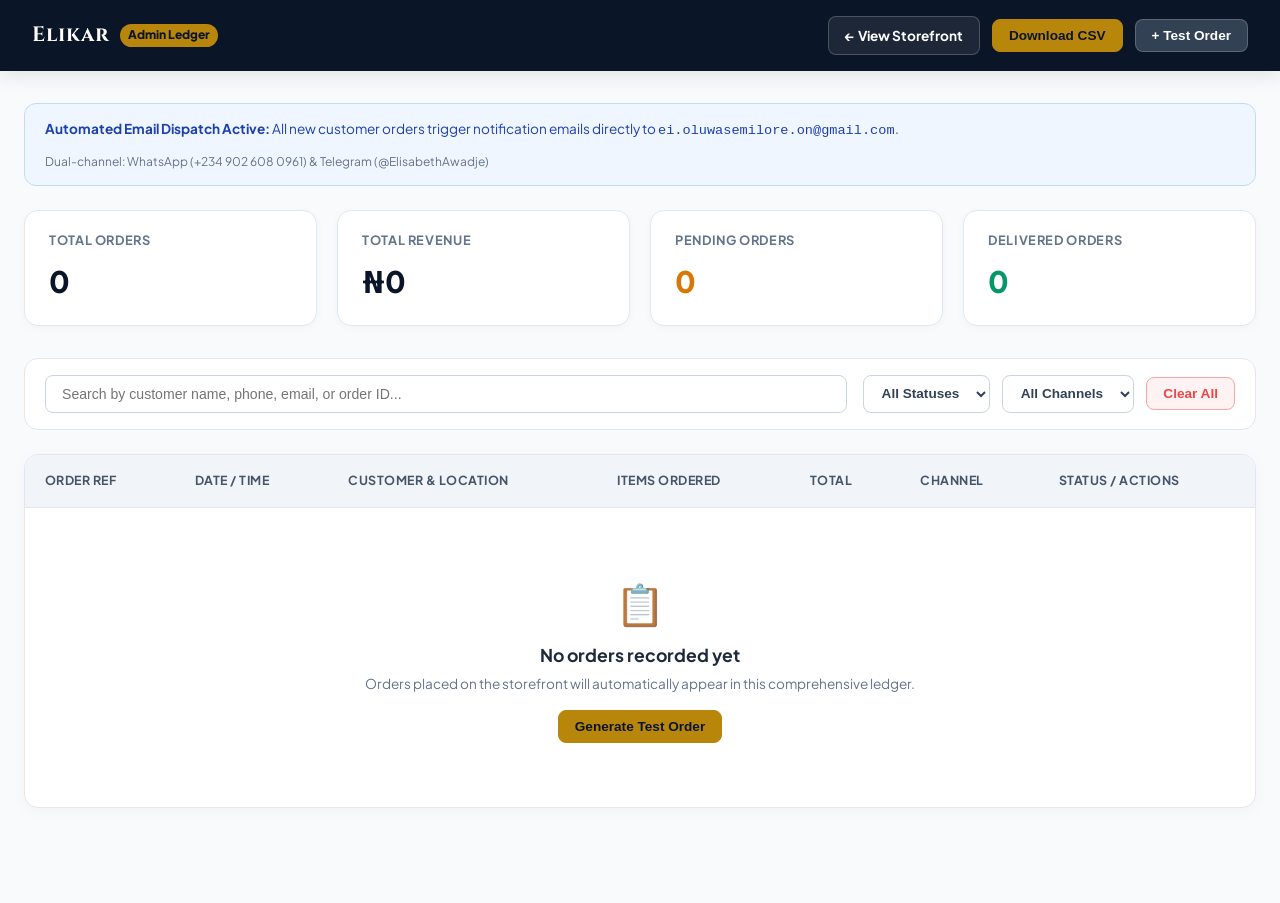
==== admin.html @ caaeaa94 "feature:update" ====
<!DOCTYPE html>
<html lang="en">
<head>
  <meta charset="UTF-8">
  <meta name="viewport" content="width=device-width, initial-scale=1.0">
  <title>Elikar — Orders Management Ledger</title>

  <!-- Google Fonts -->
  <link rel="preconnect" href="https://fonts.googleapis.com">
  <link rel="preconnect" href="https://fonts.gstatic.com" crossorigin>
  <link href="https://fonts.googleapis.com/css2?family=Plus+Jakarta+Sans:wght@400;500;600;700;800&family=Cinzel:wght@700&display=swap" rel="stylesheet">

  <link rel="stylesheet" href="styles/tokens.css">

  <style>
    body {
      background: #F8FAFC;
      color: #0F172A;
      font-family: 'Plus Jakarta Sans', sans-serif;
      padding: 0;
      margin: 0;
    }

    .admin-navbar {
      background: #0B1528;
      color: #FFFFFF;
      padding: 1rem 2rem;
      display: flex;
      justify-content: space-between;
      align-items: center;
      box-shadow: 0 4px 20px rgba(0,0,0,0.1);
    }
    .admin-brand {
      font-family: 'Cinzel', serif;
      font-size: 1.3rem;
      font-weight: 700;
      letter-spacing: 0.05em;
      display: flex;
      align-items: center;
      gap: 10px;
    }
    .admin-brand span {
      font-size: 0.75rem;
      background: #B8860B;
      color: #0B1528;
      padding: 2px 8px;
      border-radius: 999px;
      font-family: 'Plus Jakarta Sans', sans-serif;
      font-weight: 800;
      letter-spacing: normal;
    }
    .admin-nav-actions {
      display: flex;
      gap: 0.75rem;
      align-items: center;
    }
    .btn-admin {
      padding: 0.5rem 1rem;
      border-radius: 8px;
      font-size: 0.85rem;
      font-weight: 700;
      border: 1px solid rgba(255,255,255,0.2);
      background: rgba(255,255,255,0.08);
      color: #FFF;
      text-decoration: none;
      display: inline-flex;
      align-items: center;
      gap: 6px;
      cursor: pointer;
      transition: all 150ms ease;
    }
    .btn-admin:hover {
      background: rgba(255,255,255,0.18);
    }
    .btn-admin.primary {
      background: #B8860B;
      color: #0B1528;
      border-color: #B8860B;
    }

    .admin-container {
      max-width: 1280px;
      margin: 2rem auto;
      padding: 0 1.5rem 4rem;
    }

    /* KPI Metric Cards */
    .kpi-grid {
      display: grid;
      grid-template-columns: repeat(auto-fit, minmax(240px, 1fr));
      gap: 1.25rem;
      margin-bottom: 2rem;
    }
    .kpi-card {
      background: #FFFFFF;
      border: 1px solid #E2E8F0;
      border-radius: 14px;
      padding: 1.25rem 1.5rem;
      box-shadow: 0 2px 8px rgba(0,0,0,0.03);
    }
    .kpi-label {
      font-size: 0.8rem;
      font-weight: 700;
      color: #64748B;
      text-transform: uppercase;
      letter-spacing: 0.05em;
      margin-bottom: 0.5rem;
    }
    .kpi-val {
      font-size: 1.85rem;
      font-weight: 800;
      color: #0B1528;
    }

    /* Controls Bar */
    .controls-bar {
      background: #FFFFFF;
      border: 1px solid #E2E8F0;
      border-radius: 14px;
      padding: 1rem 1.25rem;
      margin-bottom: 1.5rem;
      display: flex;
      flex-wrap: wrap;
      gap: 1rem;
      justify-content: space-between;
      align-items: center;
    }
    .search-box {
      flex: 1;
      min-width: 260px;
      position: relative;
    }
    .search-input {
      width: 100%;
      padding: 0.65rem 1rem;
      border-radius: 8px;
      border: 1px solid #CBD5E1;
      font-size: 0.88rem;
    }
    .filter-group {
      display: flex;
      gap: 0.75rem;
      align-items: center;
      flex-wrap: wrap;
    }
    .filter-select {
      padding: 0.6rem 0.85rem;
      border-radius: 8px;
      border: 1px solid #CBD5E1;
      font-size: 0.85rem;
      font-weight: 600;
      background: #FFF;
      color: #334155;
    }

    /* Table Container */
    .table-card {
      background: #FFFFFF;
      border: 1px solid #E2E8F0;
      border-radius: 14px;
      overflow: hidden;
      box-shadow: 0 4px 16px rgba(0,0,0,0.03);
    }
    .orders-table {
      width: 100%;
      border-collapse: collapse;
      text-align: left;
      font-size: 0.88rem;
    }
    .orders-table th {
      background: #F1F5F9;
      color: #475569;
      font-weight: 700;
      padding: 1rem 1.25rem;
      border-bottom: 1px solid #E2E8F0;
      font-size: 0.78rem;
      text-transform: uppercase;
      letter-spacing: 0.04em;
    }
    .orders-table td {
      padding: 1.1rem 1.25rem;
      border-bottom: 1px solid #F1F5F9;
      vertical-align: top;
    }
    .orders-table tr:hover td {
      background: #F8FAFC;
    }

    /* Badges */
    .badge-order-id {
      font-family: monospace;
      font-weight: 800;
      font-size: 0.85rem;
      color: #0B1528;
      background: #EBF1FA;
      padding: 3px 8px;
      border-radius: 6px;
      display: inline-block;
    }
    .badge-status {
      display: inline-flex;
      align-items: center;
      gap: 4px;
      padding: 3px 9px;
      border-radius: 999px;
      font-size: 0.75rem;
      font-weight: 700;
    }
    .status-Pending {
      background: #FEF3C7;
      color: #92400E;
    }
    .status-Confirmed {
      background: #DBEAFE;
      color: #1E40AF;
    }
    .status-Delivered {
      background: #D1FAE5;
      color: #065F46;
    }
    .status-Cancelled {
      background: #FEE2E2;
      color: #991B1B;
    }

    .badge-channel {
      font-size: 0.72rem;
      font-weight: 700;
      padding: 2px 7px;
      border-radius: 6px;
    }
    .channel-WhatsApp {
      background: #DCFCE7;
      color: #166534;
    }
    .channel-Telegram {
      background: #E0F2FE;
      color: #0369A1;
    }

    .customer-meta {
      display: flex;
      flex-direction: column;
      gap: 3px;
    }
    .customer-name {
      font-weight: 800;
      color: #0F172A;
      font-size: 0.92rem;
    }
    .customer-link {
      color: #2563EB;
      text-decoration: none;
      font-size: 0.8rem;
      display: inline-flex;
      align-items: center;
      gap: 4px;
    }
    .customer-link:hover {
      text-decoration: underline;
    }
    .customer-loc {
      font-size: 0.78rem;
      color: #64748B;
    }

    .items-list-compact {
      list-style: none;
      padding: 0;
      margin: 0;
      display: flex;
      flex-direction: column;
      gap: 4px;
    }
    .item-entry {
      font-size: 0.82rem;
      color: #334155;
    }
    .item-qty {
      font-weight: 700;
      color: #0F172A;
    }

    .empty-orders-view {
      text-align: center;
      padding: 4rem 1.5rem;
      color: #64748B;
    }
  </style>
</head>
<body>

  <!-- Admin Navbar -->
  <header class="admin-navbar">
    <div class="admin-brand">
      Elikar <span>Admin Ledger</span>
    </div>
    <div class="admin-nav-actions">
      <a href="index.html" class="btn-admin">
        &larr; View Storefront
      </a>
      <button type="button" class="btn-admin primary" onclick="exportOrdersToCSV()">
        Download CSV
      </button>
      <button type="button" class="btn-admin" onclick="insertDemoOrder()" style="background: #334155;">
        + Test Order
      </button>
    </div>
  </header>

  <div class="admin-container">
    <!-- Notice Banner -->
    <div style="background: #EFF6FF; border: 1px solid #BFDBFE; border-radius: 12px; padding: 0.85rem 1.25rem; margin-bottom: 1.5rem; display: flex; align-items: center; justify-content: space-between; flex-wrap: wrap; gap: 0.75rem;">
      <div style="font-size: 0.85rem; color: #1E40AF;">
        <strong>Automated Email Dispatch Active:</strong> All new customer orders trigger notification emails directly to <code>ei.oluwasemilore.on@gmail.com</code>.
      </div>
      <div style="font-size: 0.75rem; color: #64748B;">
        Dual-channel: WhatsApp (+234 902 608 0961) &amp; Telegram (@ElisabethAwadje)
      </div>
    </div>

    <!-- KPI Metric Cards -->
    <div class="kpi-grid">
      <div class="kpi-card">
        <div class="kpi-label">Total Orders</div>
        <div class="kpi-val" id="kpiTotalOrders">0</div>
      </div>
      <div class="kpi-card">
        <div class="kpi-label">Total Revenue</div>
        <div class="kpi-val" id="kpiTotalRevenue">₦0</div>
      </div>
      <div class="kpi-card">
        <div class="kpi-label">Pending Orders</div>
        <div class="kpi-val" style="color: #D97706;" id="kpiPendingOrders">0</div>
      </div>
      <div class="kpi-card">
        <div class="kpi-label">Delivered Orders</div>
        <div class="kpi-val" style="color: #059669;" id="kpiDeliveredOrders">0</div>
      </div>
    </div>

    <!-- Controls Bar -->
    <div class="controls-bar">
      <div class="search-box">
        <input type="text" id="orderSearchInput" class="search-input" placeholder="Search by customer name, phone, email, or order ID..." oninput="filterOrders()">
      </div>

      <div class="filter-group">
        <select id="statusFilter" class="filter-select" onchange="filterOrders()">
          <option value="ALL">All Statuses</option>
          <option value="Pending">Pending</option>
          <option value="Confirmed">Confirmed</option>
          <option value="Delivered">Delivered</option>
          <option value="Cancelled">Cancelled</option>
        </select>

        <select id="channelFilter" class="filter-select" onchange="filterOrders()">
          <option value="ALL">All Channels</option>
          <option value="WhatsApp">WhatsApp</option>
          <option value="Telegram">Telegram</option>
        </select>

        <button type="button" class="btn-admin" onclick="clearAllOrders()" style="color: #EF4444; border-color: #FCA5A5; background: #FEF2F2;">
          Clear All
        </button>
      </div>
    </div>

    <!-- Orders Table -->
    <div class="table-card">
      <table class="orders-table">
        <thead>
          <tr>
            <th>Order Ref</th>
            <th>Date / Time</th>
            <th>Customer &amp; Location</th>
            <th>Items Ordered</th>
            <th>Total</th>
            <th>Channel</th>
            <th>Status / Actions</th>
          </tr>
        </thead>
        <tbody id="ordersTableBody">
          <!-- Populated dynamically via JS -->
        </tbody>
      </table>

      <div id="emptyOrdersView" class="empty-orders-view" style="display: none;">
        <div style="font-size: 2.5rem; margin-bottom: 0.5rem;">📋</div>
        <h4 style="font-size: 1.1rem; font-weight: 700; color: #1E293B;">No orders recorded yet</h4>
        <p style="font-size: 0.85rem; margin-top: 4px;">Orders placed on the storefront will automatically appear in this comprehensive ledger.</p>
        <button type="button" class="btn-admin primary" onclick="insertDemoOrder()" style="margin-top: 1rem;">
          Generate Test Order
        </button>
      </div>
    </div>
  </div>

  <script>
    let allOrders = [];

    function loadOrders() {
      try {
        const stored = localStorage.getItem('elikar_orders');
        allOrders = stored ? JSON.parse(stored) : [];
      } catch (e) {
        allOrders = [];
      }
      renderKPIs();
      filterOrders();
    }

    function renderKPIs() {
      const totalCount = allOrders.length;
      const totalRev = allOrders.reduce((sum, o) => sum + (o.totalAmount || 0), 0);
      const pendingCount = allOrders.filter(o => (o.status || 'Pending') === 'Pending').length;
      const deliveredCount = allOrders.filter(o => o.status === 'Delivered').length;

      document.getElementById('kpiTotalOrders').innerText = totalCount;
      document.getElementById('kpiTotalRevenue').innerText = '₦' + totalRev.toLocaleString();
      document.getElementById('kpiPendingOrders').innerText = pendingCount;
      document.getElementById('kpiDeliveredOrders').innerText = deliveredCount;
    }

    function filterOrders() {
      const query = (document.getElementById('orderSearchInput').value || '').toLowerCase().trim();
      const statusFilt = document.getElementById('statusFilter').value;
      const channelFilt = document.getElementById('channelFilter').value;

      const filtered = allOrders.filter(o => {
        const matchesQuery = !query || 
          (o.id && o.id.toLowerCase().includes(query)) ||
          (o.customer?.name && o.customer.name.toLowerCase().includes(query)) ||
          (o.customer?.phone && o.customer.phone.toLowerCase().includes(query)) ||
          (o.customer?.email && o.customer.email.toLowerCase().includes(query)) ||
          (o.customer?.hostel && o.customer.hostel.toLowerCase().includes(query));

        const matchesStatus = statusFilt === 'ALL' || (o.status || 'Pending') === statusFilt;
        const matchesChannel = channelFilt === 'ALL' || o.channel === channelFilt;

        return matchesQuery && matchesStatus && matchesChannel;
      });

      renderTable(filtered);
    }

    function renderTable(orders) {
      const tbody = document.getElementById('ordersTableBody');
      const emptyView = document.getElementById('emptyOrdersView');

      if (!orders || orders.length === 0) {
        tbody.innerHTML = '';
        emptyView.style.display = 'block';
        return;
      }

      emptyView.style.display = 'none';

      tbody.innerHTML = orders.map(order => {
        const status = order.status || 'Pending';
        const cleanPhone = (order.customer.phone || '').replace(/[^0-9]/g, '');
        const waLink = cleanPhone ? `https://wa.me/${cleanPhone.startsWith('0') ? '234' + cleanPhone.slice(1) : cleanPhone}` : null;

        return `
          <tr>
            <td>
              <span class="badge-order-id">#${order.id}</span>
            </td>
            <td style="color: #64748B; font-size: 0.82rem; white-space: nowrap;">
              ${order.dateFormatted || new Date(order.timestamp).toLocaleDateString()}
            </td>
            <td>
              <div class="customer-meta">
                <span class="customer-name">${order.customer.name || 'Anonymous Student'}</span>
                <span class="customer-loc">📍 ${order.customer.hostel || 'Hostel Not Stated'}</span>
                <div style="margin-top: 3px; display: flex; gap: 8px;">
                  ${waLink ? `<a href="${waLink}" target="_blank" class="customer-link">💬 WhatsApp (${order.customer.phone})</a>` : `<span style="font-size: 0.8rem; color: #64748B;">${order.customer.phone}</span>`}
                </div>
                <a href="mailto:${order.customer.email}" class="customer-link" style="color: #4B5563;">✉️ ${order.customer.email}</a>
                ${order.customer.notes ? `<div style="font-size: 0.75rem; color: #B45309; margin-top: 4px; background: #FFFBEB; padding: 2px 6px; border-radius: 4px;">Note: ${order.customer.notes}</div>` : ''}
              </div>
            </td>
            <td>
              <ul class="items-list-compact">
                ${(order.items || []).map(i => `
                  <li class="item-entry">
                    <span class="item-qty">${i.quantity}x</span> ${i.name}
                    <span style="color: #94A3B8; font-size: 0.75rem;">(₦${((i.price || 0) * (i.quantity || 1)).toLocaleString()})</span>
                  </li>
                `).join('')}
              </ul>
            </td>
            <td style="font-weight: 800; font-size: 1rem; color: #0B1528; white-space: nowrap;">
              ${order.totalFormatted || '₦' + (order.totalAmount || 0).toLocaleString()}
            </td>
            <td>
              <span class="badge-channel channel-${order.channel || 'WhatsApp'}">
                ${order.channel || 'WhatsApp'}
              </span>
            </td>
            <td>
              <div style="display: flex; flex-direction: column; gap: 6px;">
                <span class="badge-status status-${status}">${status}</span>
                <select onchange="updateOrderStatus('${order.id}', this.value)" style="padding: 2px 6px; font-size: 0.75rem; border-radius: 6px; border: 1px solid #CBD5E1;">
                  <option value="Pending" ${status === 'Pending' ? 'selected' : ''}>Pending</option>
                  <option value="Confirmed" ${status === 'Confirmed' ? 'selected' : ''}>Confirmed</option>
                  <option value="Delivered" ${status === 'Delivered' ? 'selected' : ''}>Delivered</option>
                  <option value="Cancelled" ${status === 'Cancelled' ? 'selected' : ''}>Cancelled</option>
                </select>
              </div>
            </td>
          </tr>
        `;
      }).join('');
    }

    function updateOrderStatus(orderId, newStatus) {
      const idx = allOrders.findIndex(o => o.id === orderId);
      if (idx > -1) {
        allOrders[idx].status = newStatus;
        localStorage.setItem('elikar_orders', JSON.stringify(allOrders));
        renderKPIs();
        filterOrders();
      }
    }

    function insertDemoOrder() {
      const demoId = 'ELK-' + Math.floor(10000 + Math.random() * 90000);
      const demo = {
        id: demoId,
        timestamp: new Date().toISOString(),
        dateFormatted: new Date().toLocaleString('en-NG', { dateStyle: 'medium', timeStyle: 'short' }),
        customer: {
          name: "Chidinma Nwosu",
          phone: "08031234567",
          email: "chidinma.nwosu@covenantuniversity.edu.ng",
          hostel: "Mary Hall, Room E302",
          notes: "Please call on arrival at Mary Hall gate."
        },
        items: [
          { id: "dorm-room-kit", name: "Dorm Room Kit", price: 28300, quantity: 1 },
          { id: "prod-mech-pencil", name: "Mechanical Pencil", price: 1700, quantity: 2 }
        ],
        totalAmount: 31700,
        totalFormatted: "₦31,700",
        channel: "WhatsApp",
        status: "Pending"
      };

      allOrders.unshift(demo);
      localStorage.setItem('elikar_orders', JSON.stringify(allOrders));
      renderKPIs();
      filterOrders();
    }

    function clearAllOrders() {
      if (confirm("Are you sure you want to clear all orders in this browser ledger?")) {
        allOrders = [];
        localStorage.removeItem('elikar_orders');
        renderKPIs();
        filterOrders();
      }
    }

    function exportOrdersToCSV() {
      if (allOrders.length === 0) {
        alert("No orders to export yet.");
        return;
      }

      let csv = "Order ID,Date,Customer Name,Phone,Email,Hostel / Location,Items,Total Amount,Channel,Status,Special Notes\n";

      allOrders.forEach(o => {
        const itemsStr = (o.items || []).map(i => `${i.name} (x${i.quantity})`).join('; ');
        const row = [
          `"${o.id || ''}"`,
          `"${o.dateFormatted || ''}"`,
          `"${(o.customer?.name || '').replace(/"/g, '""')}"`,
          `"${o.customer?.phone || ''}"`,
          `"${o.customer?.email || ''}"`,
          `"${(o.customer?.hostel || '').replace(/"/g, '""')}"`,
          `"${itemsStr.replace(/"/g, '""')}"`,
          `"${o.totalFormatted || o.totalAmount || ''}"`,
          `"${o.channel || ''}"`,
          `"${o.status || 'Pending'}"`,
          `"${(o.customer?.notes || '').replace(/"/g, '""')}"`
        ];
        csv += row.join(',') + "\n";
      });

      const blob = new Blob([csv], { type: 'text/csv;charset=utf-8;' });
      const url = URL.createObjectURL(blob);
      const link = document.createElement("a");
      link.setAttribute("href", url);
      link.setAttribute("download", `elikar_orders_${new Date().toISOString().slice(0,10)}.csv`);
      document.body.appendChild(link);
      link.click();
      document.body.removeChild(link);
    }

    // Initialize on page load
    document.addEventListener('DOMContentLoaded', loadOrders);
  </script>
</body>
</html>
---- styles/tokens.css ----
/* ==========================================================================
   ELIKAR CRAFTS — DESIGN SYSTEM TOKENS & UTILITIES
   Coded to Emil Kowalski & Modern Web Guidelines
   ========================================================================== */

:root {
  /* School Uniform Palette (Classic Academy Navy & Warm Artisan Gold) */
  --elikar-navy-900: #0B1528;
  --elikar-navy-800: #13223E;
  --elikar-navy-700: #1E345D;
  --elikar-navy-100: #EBF1FA;
  --elikar-navy-50:  #F4F7FD;

  --elikar-gold-600: #9B701E;
  --elikar-gold-500: #B8860B;
  --elikar-gold-400: #D4A017;
  --elikar-gold-100: #FDF6E2;
  --elikar-gold-50:  #FFFDF5;

  /* Editorial Accents */
  --elikar-wine: #7A1C30;
  --elikar-forest: #1B4332;
  --elikar-cream: #FAF8F5;
  --elikar-parchment: #F4EFEB;
  --elikar-charcoal: #1E2024;
  --elikar-slate: #5F6B7A;
  --elikar-border: #E2E8F0;
  --elikar-white: #FFFFFF;

  /* Emil Kowalski Animation Tokens */
  --ease-out: cubic-bezier(0.23, 1, 0.32, 1);
  --ease-in-out: cubic-bezier(0.77, 0, 0.175, 1);
  --ease-spring: cubic-bezier(0.32, 0.72, 0, 1);
  --duration-fast: 160ms;
  --duration-normal: 220ms;
  --duration-medium: 300ms;

  /* Typography */
  --font-serif: 'Cormorant Garamond', Georgia, serif;
  --font-display: 'Cinzel', 'Playfair Display', serif;
  --font-sans: 'Plus Jakarta Sans', -apple-system, BlinkMacSystemFont, "Segoe UI", Roboto, sans-serif;
  --font-script: 'Caveat', cursive;

  /* Shadows */
  --shadow-sm: 0 1px 3px rgba(11, 21, 40, 0.05);
  --shadow-md: 0 4px 16px rgba(11, 21, 40, 0.08);
  --shadow-lg: 0 12px 32px rgba(11, 21, 40, 0.12);
  --shadow-gold: 0 8px 24px rgba(184, 134, 11, 0.2);
}

/* Reset & Base */
*, *::before, *::after {
  box-sizing: border-box;
  margin: 0;
  padding: 0;
}

html {
  scroll-behavior: smooth;
  -webkit-text-size-adjust: 100%;
}

body {
  font-family: var(--font-sans);
  background-color: var(--elikar-cream);
  color: var(--elikar-charcoal);
  line-height: 1.55;
  -webkit-font-smoothing: antialiased;
  -moz-osx-font-smoothing: grayscale;
  overflow-x: hidden;
  position: relative;
}

/* Accessible interactive buttons (Emil Kowalski rule: scale(0.97) on press) */
button, input[type="button"], input[type="submit"], .btn-tap {
  transition: transform var(--duration-fast) var(--ease-out), background-color var(--duration-fast) var(--ease-out), border-color var(--duration-fast) var(--ease-out), color var(--duration-fast) var(--ease-out);
  cursor: pointer;
  user-select: none;
  -webkit-user-select: none;
}

button:active, .btn-tap:active {
  transform: scale(0.97);
}

button:focus-visible, a:focus-visible, input:focus-visible, select:focus-visible {
  outline: 2px solid var(--elikar-gold-500);
  outline-offset: 2px;
}

/* Image Lifecycle & Skeleton */
img {
  max-width: 100%;
  display: block;
}

.img-skeleton {
  background: linear-gradient(90deg, #F0ECE4 25%, #E6E0D6 50%, #F0ECE4 75%);
  background-size: 200% 100%;
  animation: skeletonPulse 1.6s ease-in-out infinite;
}

@keyframes skeletonPulse {
  0% { background-position: 200% 0; }
  100% { background-position: -200% 0; }
}

/* Emil Kowalski Toast System (Sonner Inspired) */
.elikar-toast-container {
  position: fixed;
  top: 24px;
  right: 24px;
  z-index: 2147483640;
  display: flex;
  flex-direction: column;
  gap: 8px;
  pointer-events: none;
}

.elikar-toast {
  pointer-events: auto;
  min-width: 290px;
  max-width: 380px;
  background: var(--elikar-navy-900);
  color: var(--elikar-white);
  padding: 12px 18px;
  border-radius: 12px;
  box-shadow: 0 10px 30px rgba(0, 0, 0, 0.25), 0 0 0 1px rgba(255, 255, 255, 0.1) inset;
  display: flex;
  align-items: center;
  gap: 12px;
  font-size: 0.875rem;
  font-weight: 600;
  opacity: 1;
  transform: translateY(0);
  transition: transform 220ms var(--ease-out), opacity 220ms var(--ease-out);
}

.elikar-toast.enter {
  opacity: 0;
  transform: translateY(-16px) scale(0.96);
}

.elikar-toast-icon {
  font-size: 1.15rem;
  color: var(--elikar-gold-400);
}

/* Telegram Floating Helper */
.tg-float-pill {
  position: fixed;
  bottom: 24px;
  right: 24px;
  z-index: 990;
  background: #24A1DE;
  color: #FFFFFF;
  padding: 10px 18px;
  border-radius: 999px;
  display: flex;
  align-items: center;
  gap: 8px;
  font-size: 0.85rem;
  font-weight: 700;
  text-decoration: none;
  box-shadow: 0 6px 20px rgba(36, 161, 222, 0.35);
  transition: transform var(--duration-fast) var(--ease-out), box-shadow var(--duration-fast) var(--ease-out), background-color var(--duration-fast) var(--ease-out);
}

.tg-float-pill:hover {
  background: #1F90C7;
  transform: translateY(-2px) scale(1.02);
  box-shadow: 0 8px 24px rgba(36, 161, 222, 0.5);
}

.tg-float-pill:active {
  transform: scale(0.97);
}

/* Floating Cart Button */
.cart-float-btn {
  position: fixed;
  bottom: 24px;
  left: 24px;
  z-index: 990;
  background: var(--elikar-navy-900);
  color: var(--elikar-white);
  padding: 11px 20px;
  border-radius: 999px;
  display: inline-flex;
  align-items: center;
  gap: 10px;
  font-size: 0.88rem;
  font-weight: 700;
  border: none;
  box-shadow: 0 8px 24px rgba(11, 21, 40, 0.28);
  transition: transform var(--duration-fast) var(--ease-out), background-color var(--duration-fast) var(--ease-out);
}

.cart-float-btn:hover {
  background: var(--elikar-navy-800);
  transform: translateY(-2px);
}

.cart-badge-count {
  background: var(--elikar-gold-500);
  color: var(--elikar-navy-900);
  font-size: 0.75rem;
  font-weight: 800;
  padding: 2px 7px;
  border-radius: 999px;
  min-width: 20px;
  text-align: center;
}

/* ==========================================================================
   CART DRAWER & BACKDROP
   ========================================================================== */
.cart-backdrop {
  position: fixed;
  inset: 0;
  background: rgba(11, 21, 40, 0.55);
  backdrop-filter: blur(4px);
  z-index: 10000;
  opacity: 0;
  pointer-events: none;
  transition: opacity var(--duration-normal) var(--ease-out);
}

.cart-backdrop.open {
  opacity: 1;
  pointer-events: auto;
}

.cart-drawer {
  position: fixed;
  top: 0;
  right: 0;
  bottom: 0;
  width: 100%;
  max-width: 460px;
  background: var(--elikar-white);
  z-index: 10001;
  box-shadow: -8px 0 32px rgba(11, 21, 40, 0.25);
  transform: translateX(100%);
  transition: transform var(--duration-medium) var(--ease-out);
  display: flex;
  flex-direction: column;
}

.cart-drawer.open {
  transform: translateX(0);
}

.cart-header {
  padding: 1.25rem 1.5rem;
  border-bottom: 1px solid var(--elikar-border);
  display: flex;
  align-items: center;
  justify-content: space-between;
  background: var(--elikar-cream);
}

.cart-title {
  font-family: var(--font-display);
  font-size: 1.2rem;
  font-weight: 700;
  color: var(--elikar-navy-900);
  display: flex;
  align-items: center;
  gap: 8px;
}

.cart-close-btn {
  background: transparent;
  border: none;
  font-size: 1.5rem;
  color: var(--elikar-slate);
  cursor: pointer;
  padding: 4px;
  display: flex;
  align-items: center;
  justify-content: center;
  border-radius: 6px;
  transition: color var(--duration-fast) var(--ease-out);
}

.cart-close-btn:hover {
  color: var(--elikar-navy-900);
}

.cart-body {
  flex: 1;
  overflow-y: auto;
  padding: 1.25rem 1.5rem;
  display: flex;
  flex-direction: column;
  gap: 1.25rem;
}

.cart-empty-state {
  text-align: center;
  padding: 3rem 1rem;
  color: var(--elikar-slate);
}

.cart-empty-icon {
  font-size: 2.8rem;
  margin-bottom: 0.75rem;
  display: block;
}

/* Cart Items */
.cart-items-list {
  display: flex;
  flex-direction: column;
  gap: 0.85rem;
}

.cart-item-row {
  display: flex;
  gap: 0.85rem;
  padding: 0.75rem;
  border: 1px solid var(--elikar-border);
  border-radius: 10px;
  background: #FCFBF9;
  align-items: center;
}

.cart-item-img {
  width: 58px;
  height: 58px;
  border-radius: 8px;
  object-fit: cover;
  flex-shrink: 0;
  background: var(--elikar-parchment);
}

.cart-item-details {
  flex: 1;
  min-width: 0;
}

.cart-item-name {
  font-size: 0.88rem;
  font-weight: 700;
  color: var(--elikar-navy-900);
  white-space: nowrap;
  overflow: hidden;
  text-overflow: ellipsis;
}

.cart-item-unit-price {
  font-size: 0.78rem;
  color: var(--elikar-slate);
}

.cart-item-actions {
  display: flex;
  align-items: center;
  gap: 0.5rem;
  margin-top: 0.35rem;
}

.qty-btn {
  width: 26px;
  height: 26px;
  border-radius: 6px;
  border: 1px solid var(--elikar-border);
  background: var(--elikar-white);
  color: var(--elikar-navy-900);
  font-size: 0.95rem;
  font-weight: 700;
  display: flex;
  align-items: center;
  justify-content: center;
}

.qty-num {
  font-size: 0.85rem;
  font-weight: 700;
  min-width: 18px;
  text-align: center;
}

.cart-item-remove-btn {
  background: transparent;
  border: none;
  color: #DC2626;
  font-size: 0.75rem;
  font-weight: 600;
  cursor: pointer;
  padding: 4px;
  margin-left: auto;
}

/* Customer Checkout Form in Cart */
.cart-checkout-form {
  border-top: 1px solid var(--elikar-border);
  padding-top: 1.25rem;
  margin-top: 0.5rem;
}

.cart-form-title {
  font-size: 0.95rem;
  font-weight: 800;
  color: var(--elikar-navy-900);
  margin-bottom: 0.75rem;
  display: flex;
  align-items: center;
  gap: 6px;
}

.cart-field-group {
  margin-bottom: 0.75rem;
}

.cart-field-label {
  display: block;
  font-size: 0.75rem;
  font-weight: 700;
  color: var(--elikar-slate);
  margin-bottom: 0.25rem;
}

.cart-field-input {
  width: 100%;
  padding: 0.65rem 0.85rem;
  border-radius: 8px;
  border: 1px solid var(--elikar-border);
  font-family: var(--font-sans);
  font-size: 0.85rem;
  background: #FAFAFA;
}

.cart-field-input:focus {
  background: #FFF;
  border-color: var(--elikar-navy-900);
}

/* Cart Footer & Dual Actions */
.cart-footer {
  padding: 1.25rem 1.5rem;
  border-top: 1px solid var(--elikar-border);
  background: var(--elikar-cream);
}

.cart-totals-row {
  display: flex;
  justify-content: space-between;
  align-items: center;
  font-size: 1.15rem;
  font-weight: 800;
  color: var(--elikar-navy-900);
  margin-bottom: 1rem;
}

.cart-actions-grid {
  display: grid;
  grid-template-columns: 1fr 1fr;
  gap: 0.75rem;
}

.btn-checkout-wa {
  background: #25D366;
  color: #FFFFFF;
  border: none;
  border-radius: 10px;
  padding: 0.8rem 0.6rem;
  font-weight: 700;
  font-size: 0.82rem;
  display: flex;
  align-items: center;
  justify-content: center;
  gap: 6px;
  box-shadow: 0 4px 12px rgba(37, 211, 102, 0.25);
}

.btn-checkout-wa:hover {
  background: #20BD5A;
}

.btn-checkout-tg {
  background: #24A1DE;
  color: #FFFFFF;
  border: none;
  border-radius: 10px;
  padding: 0.8rem 0.6rem;
  font-weight: 700;
  font-size: 0.82rem;
  display: flex;
  align-items: center;
  justify-content: center;
  gap: 6px;
  box-shadow: 0 4px 12px rgba(36, 161, 222, 0.25);
}

.btn-checkout-tg:hover {
  background: #1F90C7;
}

/* Responsive overrides */
@media (max-width: 640px) {
  .tg-float-pill {
    bottom: 24px;
    right: 14px;
    padding: 8px 12px;
    font-size: 0.75rem;
  }
  .cart-float-btn {
    bottom: 24px;
    left: 14px;
    padding: 8px 14px;
    font-size: 0.8rem;
  }
  .cart-drawer {
    max-width: 100%;
  }
  .cart-actions-grid {
    grid-template-columns: 1fr;
  }
}

/* Reduced motion preference */
@media (prefers-reduced-motion: reduce) {
  *, *::before, *::after {
    animation-duration: 0.01ms !important;
    animation-iteration-count: 1 !important;
    transition-duration: 0.01ms !important;
    scroll-behavior: auto !important;
  }
}
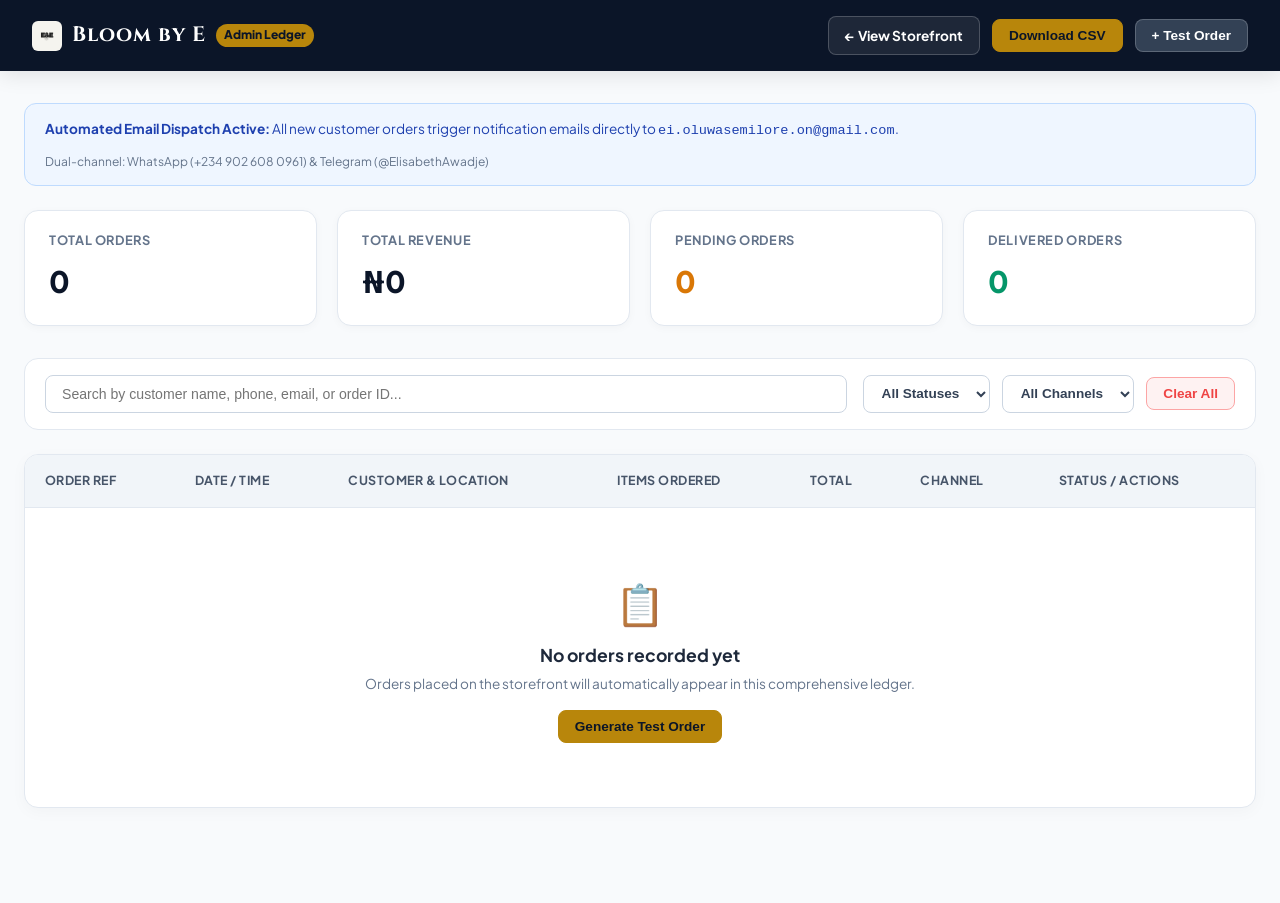
==== commit c420d8b3: "Rebrand store to Bloom by E with official logo, cart updates, and WebNest credit" ====
--- a/admin.html
+++ b/admin.html
@@ -3,7 +3,7 @@
 <head>
   <meta charset="UTF-8">
   <meta name="viewport" content="width=device-width, initial-scale=1.0">
-  <title>Elikar — Orders Management Ledger</title>
+  <title>Bloom by E — Orders Management Ledger</title>
 
   <!-- Google Fonts -->
   <link rel="preconnect" href="https://fonts.googleapis.com">
@@ -293,7 +293,8 @@
   <!-- Admin Navbar -->
   <header class="admin-navbar">
     <div class="admin-brand">
-      Elikar <span>Admin Ledger</span>
+      <img src="pictures/Bloom by E logo.jpeg" alt="Bloom by E" style="height: 30px; width: 30px; border-radius: 6px; object-fit: cover;">
+      Bloom by E <span>Admin Ledger</span>
     </div>
     <div class="admin-nav-actions">
       <a href="index.html" class="btn-admin">
@@ -401,7 +402,7 @@
 
     function loadOrders() {
       try {
-        const stored = localStorage.getItem('elikar_orders');
+        const stored = localStorage.getItem('bloom_orders') || localStorage.getItem('auralyn_orders') || localStorage.getItem('elikar_orders');
         allOrders = stored ? JSON.parse(stored) : [];
       } catch (e) {
         allOrders = [];
@@ -518,14 +519,14 @@
       const idx = allOrders.findIndex(o => o.id === orderId);
       if (idx > -1) {
         allOrders[idx].status = newStatus;
-        localStorage.setItem('elikar_orders', JSON.stringify(allOrders));
+        localStorage.setItem('bloom_orders', JSON.stringify(allOrders));
         renderKPIs();
         filterOrders();
       }
     }
 
     function insertDemoOrder() {
-      const demoId = 'ELK-' + Math.floor(10000 + Math.random() * 90000);
+      const demoId = 'BBE-' + Math.floor(10000 + Math.random() * 90000);
       const demo = {
         id: demoId,
         timestamp: new Date().toISOString(),
@@ -548,7 +549,7 @@
       };
 
       allOrders.unshift(demo);
-      localStorage.setItem('elikar_orders', JSON.stringify(allOrders));
+      localStorage.setItem('bloom_orders', JSON.stringify(allOrders));
       renderKPIs();
       filterOrders();
     }
@@ -556,6 +557,8 @@
     function clearAllOrders() {
       if (confirm("Are you sure you want to clear all orders in this browser ledger?")) {
         allOrders = [];
+        localStorage.removeItem('bloom_orders');
+        localStorage.removeItem('auralyn_orders');
         localStorage.removeItem('elikar_orders');
         renderKPIs();
         filterOrders();
@@ -592,7 +595,7 @@
       const url = URL.createObjectURL(blob);
       const link = document.createElement("a");
       link.setAttribute("href", url);
-      link.setAttribute("download", `elikar_orders_${new Date().toISOString().slice(0,10)}.csv`);
+      link.setAttribute("download", `bloom_by_e_orders_${new Date().toISOString().slice(0,10)}.csv`);
       document.body.appendChild(link);
       link.click();
       document.body.removeChild(link);
--- a/styles/tokens.css
+++ b/styles/tokens.css
@@ -1,5 +1,5 @@
 /* ==========================================================================
-   ELIKAR CRAFTS — DESIGN SYSTEM TOKENS & UTILITIES
+   BLOOM BY E — DESIGN SYSTEM TOKENS & UTILITIES
    Coded to Emil Kowalski & Modern Web Guidelines
    ========================================================================== */
 
